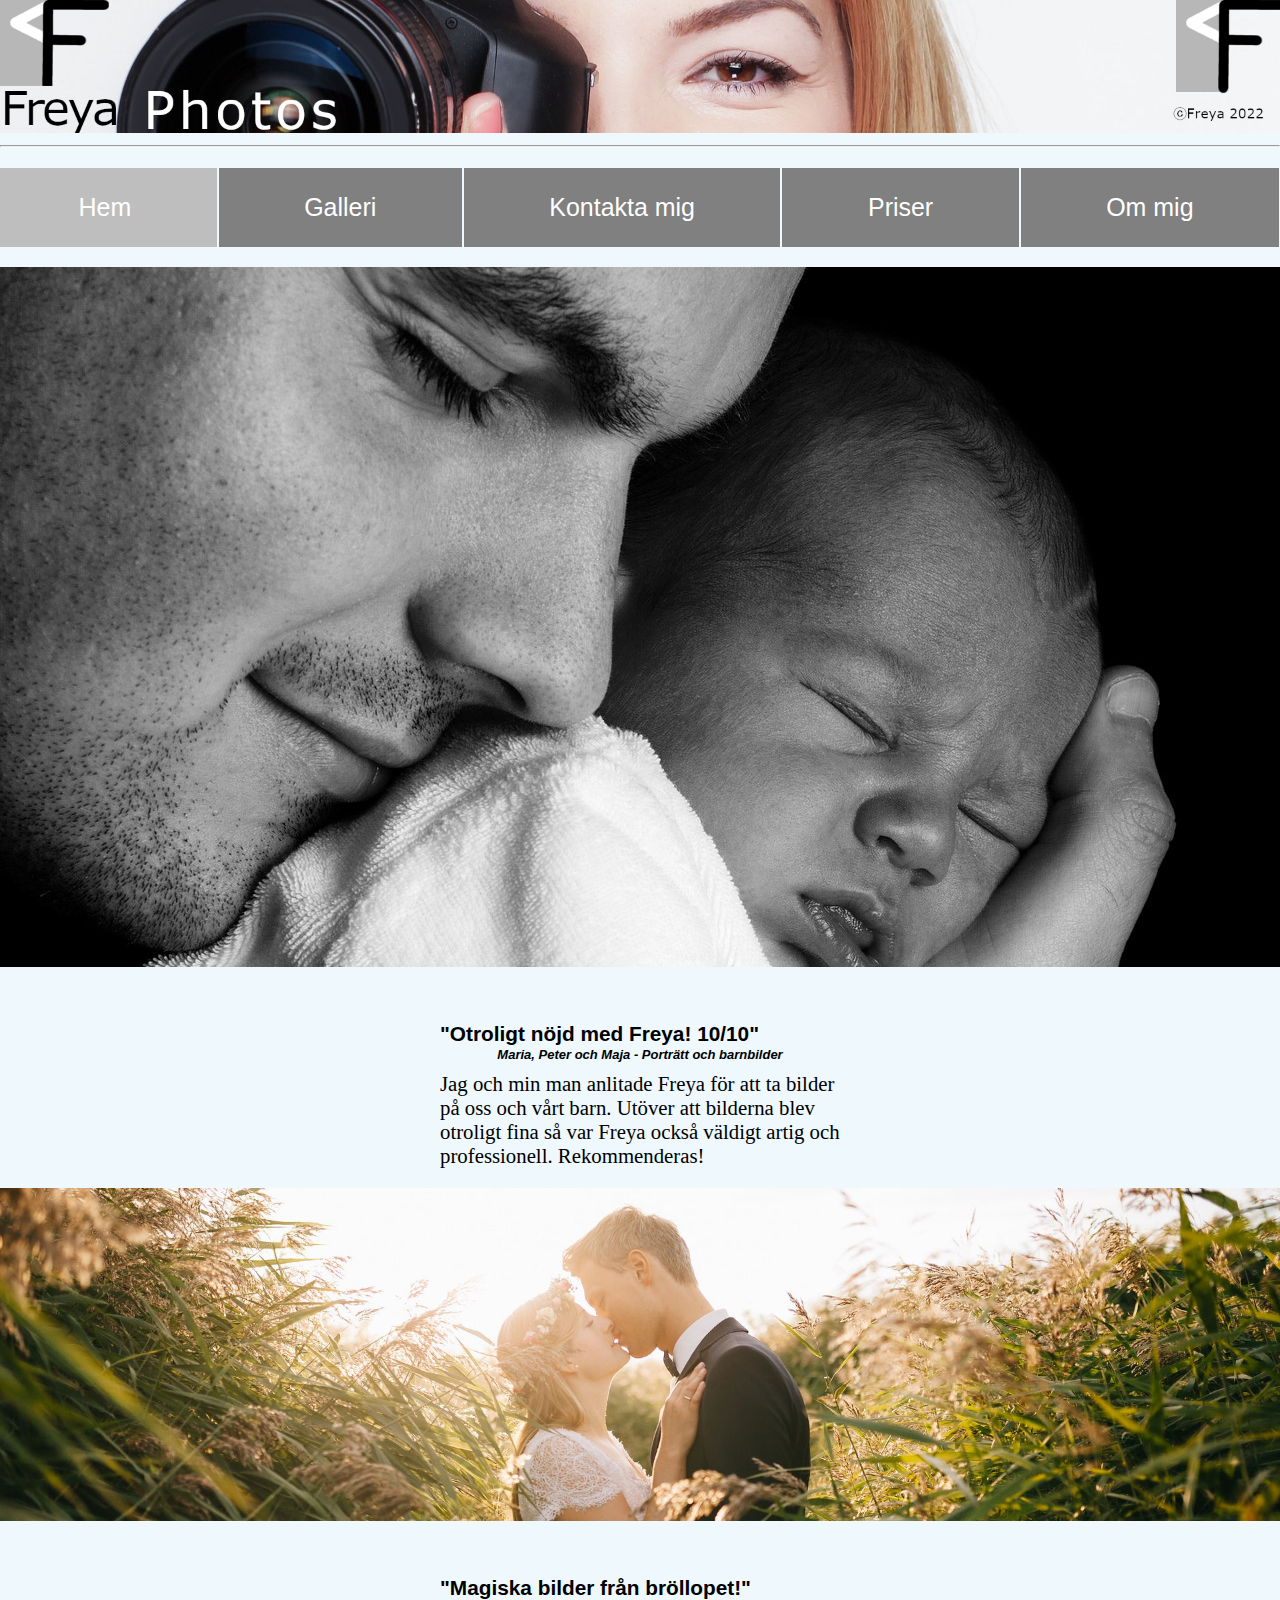
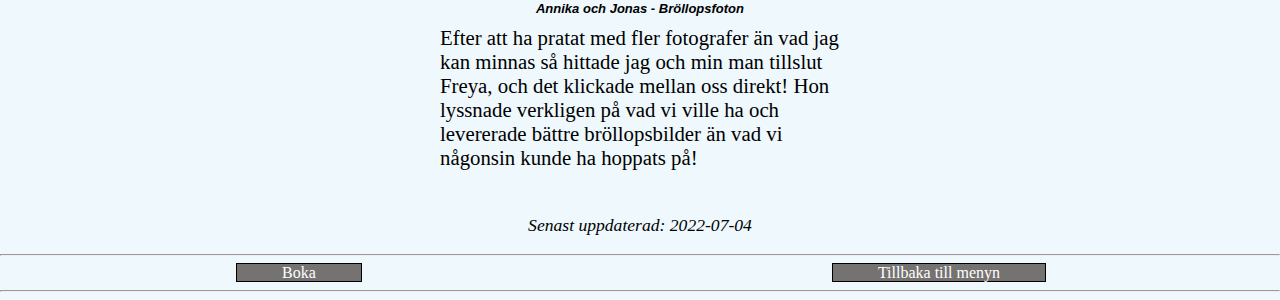
==== index.html @ 6f11b0fb "Add files via upload" ====
<!DOCTYPE html>
<html lang="en" id="top">
<head>
    <meta charset="UTF-8">
    <meta http-equiv="X-UA-Compatible" content="IE=edge">
    <meta name="viewport" content="width=device-width, initial-scale=1.0">
    <title>Freya Photos</title>
    <link rel="stylesheet" href="styles.css">
</head>

<body>
        <!-- Header -->    
        <a href="index.html"> 
            <img class="fullbredd" src="bilder/Resized/Header.jpg"  alt="Porträttbild på fotografen Freya som håller en kamera i handen" >
        </a>
        <hr> 
        <!-- Header slut -->
        <!-- Navigationsmeny -->
            <nav class="navbar">
                <ul>
                    <li class="aktiv"><a href=index.html>Hem</a></li>
                    <li><a href=galleri.html>Galleri</a></li>
                    <li><a href=kontakt.html>Kontakta mig</a></li>
                    <li><a href=priser.html>Priser</a></li>
                    <li><a href="ommig.html">Om mig</a></li>
                </ul>
            </nav>
        <!-- Navigationsmeny slut -->

        <!-- Kundrecension 1 -->
        <section>
            <img id="framsidabarnbild" class="fullbredd" src="bilder/Resized/baby.jpg" alt="Svartvit bild på en man som håller sitt barn">


            <h2 class="recensionHeader">"Otroligt nöjd med Freya! 10/10"</h2>
            <h3 class="kundNamn">Maria, Peter och Maja - Porträtt och barnbilder</h3>
            <p class="recensionsText"> 
                Jag och min man anlitade Freya
                för att ta bilder på oss och vårt barn.
                Utöver att bilderna blev otroligt fina så 
                var Freya också väldigt artig och 
                professionell. Rekommenderas!
            </p>
        </section>
          
        <!-- Kundrecension 2-->
        <section>
            <img class="fullbredd" src="bilder/Resized/Brollop.jpg"  alt="Nygift par på en äng som kysser varandra">
            <h2 class="recensionHeader">"Magiska bilder från bröllopet!"</h2>
                <h3 class="kundNamn">Annika och Jonas - Bröllopsfoton</h3>
            <p class="recensionsText"> 
                Efter att ha pratat med fler fotografer
                än vad jag kan minnas så hittade jag
                och min man tillslut Freya, och det klickade mellan oss direkt! 
                Hon lyssnade verkligen på vad vi ville ha 
                och levererade bättre bröllopsbilder än vad vi någonsin kunde ha hoppats på!
            </p>   
            
        </section>

        <!-- Senast uppdaterad text-->
        <section>
            <p class="publicerad-uppdaterad"> 
                <i>Senast uppdaterad: 2022-07-04</i>
            </p>         
        </section>
        <!-- Senast uppdaterad text SLUT-->

        <!-- Footer -->
        <footer>    
            <hr>
                <div class="footer">
                    <div> <a href="kontakt.html"> Boka </a></div>
                    <div> <a href=#top>Tillbaka till menyn</a></div>  
                </div>
            <hr>
        </footer>
        <!--Footer SLUT-->
</body>
</html>
---- styles.css ----
/* Globala textinställningar */
h1, h2, h3, .navbar a {
    font-family: Arial, Helvetica, sans-serif; 
    font-size: 1.3em;
}

/* Globala textinställningar SLUT */

#freyaHeader {
    text-align: center;
    color: black;
}

body {
    max-width: 1280px;
    margin:auto;
    background-color: rgba(110, 196, 236, 0.116); 
   /*  background-image: linear-gradient(rgb(255, 255, 255), rgb(184, 184, 184)); */
    overflow: scroll;

}
/* ---------------Navigatonsmenyn börjar--------------- */
.navbar ul {
    display: flex;
    margin-left: -2.5em;
    font-size: larger;
    text-align: center;
    
}

.navbar li {
    display: flex;
    background-color: gray;
    margin: 1px;
    flex-grow: 1;
}

.navbar li a{
    text-decoration: none;
    padding: 25px;
    color: white;
    width: 100%;
}

.navbar a:hover{
    background-color:rgb(190, 190, 190);
    color: rgb(255, 255, 255); }

li.aktiv {
    background-color:rgb(190, 190, 190);
    color: rgb(255, 255, 255); 	
}

@media screen and (max-width: 695px){

    .navbar ul {
        flex-direction: column;
    }
    .navbar li a {
        padding: 10px;
        text-align: center;
    }
}
/* ---------------Navigatonsmenyn slutar--------------- */

/* Kundrecensioner */

.recensionHeader{

    margin: 50px auto 0px auto;
    width:400px;
    padding: 1px;
} 
.recensionsText {
    margin: 10px auto 20px auto;
    max-width: 400px;
    font-size: 1.3em;
}

.kundNamn {
    text-align: center;
    margin: 0px auto 10px 0px;
    font-size: small;
    font-style: italic;
}

/* Kundrecensioner SLUT */ 

/* kontaktformulär */
.formsformular {
    margin-top: 3em;
    text-align: center;
}

.kontaktformulartext {

    display: inline-block;
    text-align: left;
    
}


/*Datum-knappar storlek*/
.datum{
    width: 100px;
}

/*Sänd-knapp storlek*/
.knappstorlek {
    width: 80px;
    height: 30px;
}


/* kontaktformulär SLUT */

.fullbredd{
    width: 100%;
    height: auto;
}


/* Galleribilder flexbox */

.bildbehallare{
    display: flex;
    margin: 0 auto;
    flex-wrap: wrap;
}

.flexboxbild {
  width: 320px;
  flex-basis: 100%;
  padding: 1px;
  box-sizing: border-box;
}

.flexboxbild:hover {
    opacity: 0.7;
    transition:0.5s;
    
}
.bredd1280{
width: 100%;
   }
    /* media query för galleri */
    @media screen and (min-width: 695px)
    {
        .flexboxbild {
            flex-basis: 50%;
        }
    }

    @media screen and (min-width: 977px)
    {
        .flexboxbild {
            flex-basis: 33.33%;   
        }
    }
    /* media query för galleri SLUT */
/* Galleribilder flexbox SLUT */

/* Prislista tabell*/
#priser{
text-align: center;
margin-top: 2.5em;
}

.pristabell {
text-align: left;
border-collapse:collapse;
font-size: 1.3em;
width: 100%;
}

.pristabell th, td{
    border: 1px solid black; 
    padding: 20px;
}
.radbredd {
    width: 0;
}

.ljusbakgrund{
background-color: rgba(255, 255, 255, 0.986);
}
.morkbakgrund{
background-color: rgb(206, 203, 203);
}

.kontaktamig {
text-align: center;
}

    /* Media query för tabell*/
    @media screen and (max-width: 864px){
        .pristabell{
            font-size: 1em;
        }
        .pristabell th, td {
            padding: 15px;
        }
    }

    @media screen and (max-width: 695px){
        .pristabell{
            font-size: 0.9em;
            margin: 0px auto;
        }
        .pristabell th, td{
            padding: 10px;
    }
    }

    @media screen and (max-width: 550px) {
        .pristabell {
            width: 100%;
            font-size: 0.9em;
        }
        .pristabell th, td{
            padding:5px;
        }
    }


    /* Media query för tabell SLUT*/
/* Prislista tabell SLUT */


/* Om Freya text*/


.freyatextheader{
text-align: center;
}

.freyatext{
max-width: 640px;
margin: 30px auto;
font-size: 1.2em;

}

.freya {
max-width: 640px;
margin: 0px auto;
display: block;
}

/* Om Freya text SLUT */

/* Datum då sidan uppdaterades */
.publicerad-uppdaterad{
    font-size: 1.1em;
    text-align: center;
    margin-top: 45px;
}
/* Datum då sidan uppdaterades */

/* Centrerad text för landningssida */
.centreradtext {
    text-align: center;
}


/* Footer */
.footer {
    display: flex;
}
.footer div {
    margin: 0 auto;
    text-align: center;
    min-width: 130px;}
.footer div a {
    background-color: rgb(117, 114, 114);
    padding: 0px 45px;
    border: 1px solid black;
    color: white;
    text-decoration: none;
}

/* Footer SLUT */
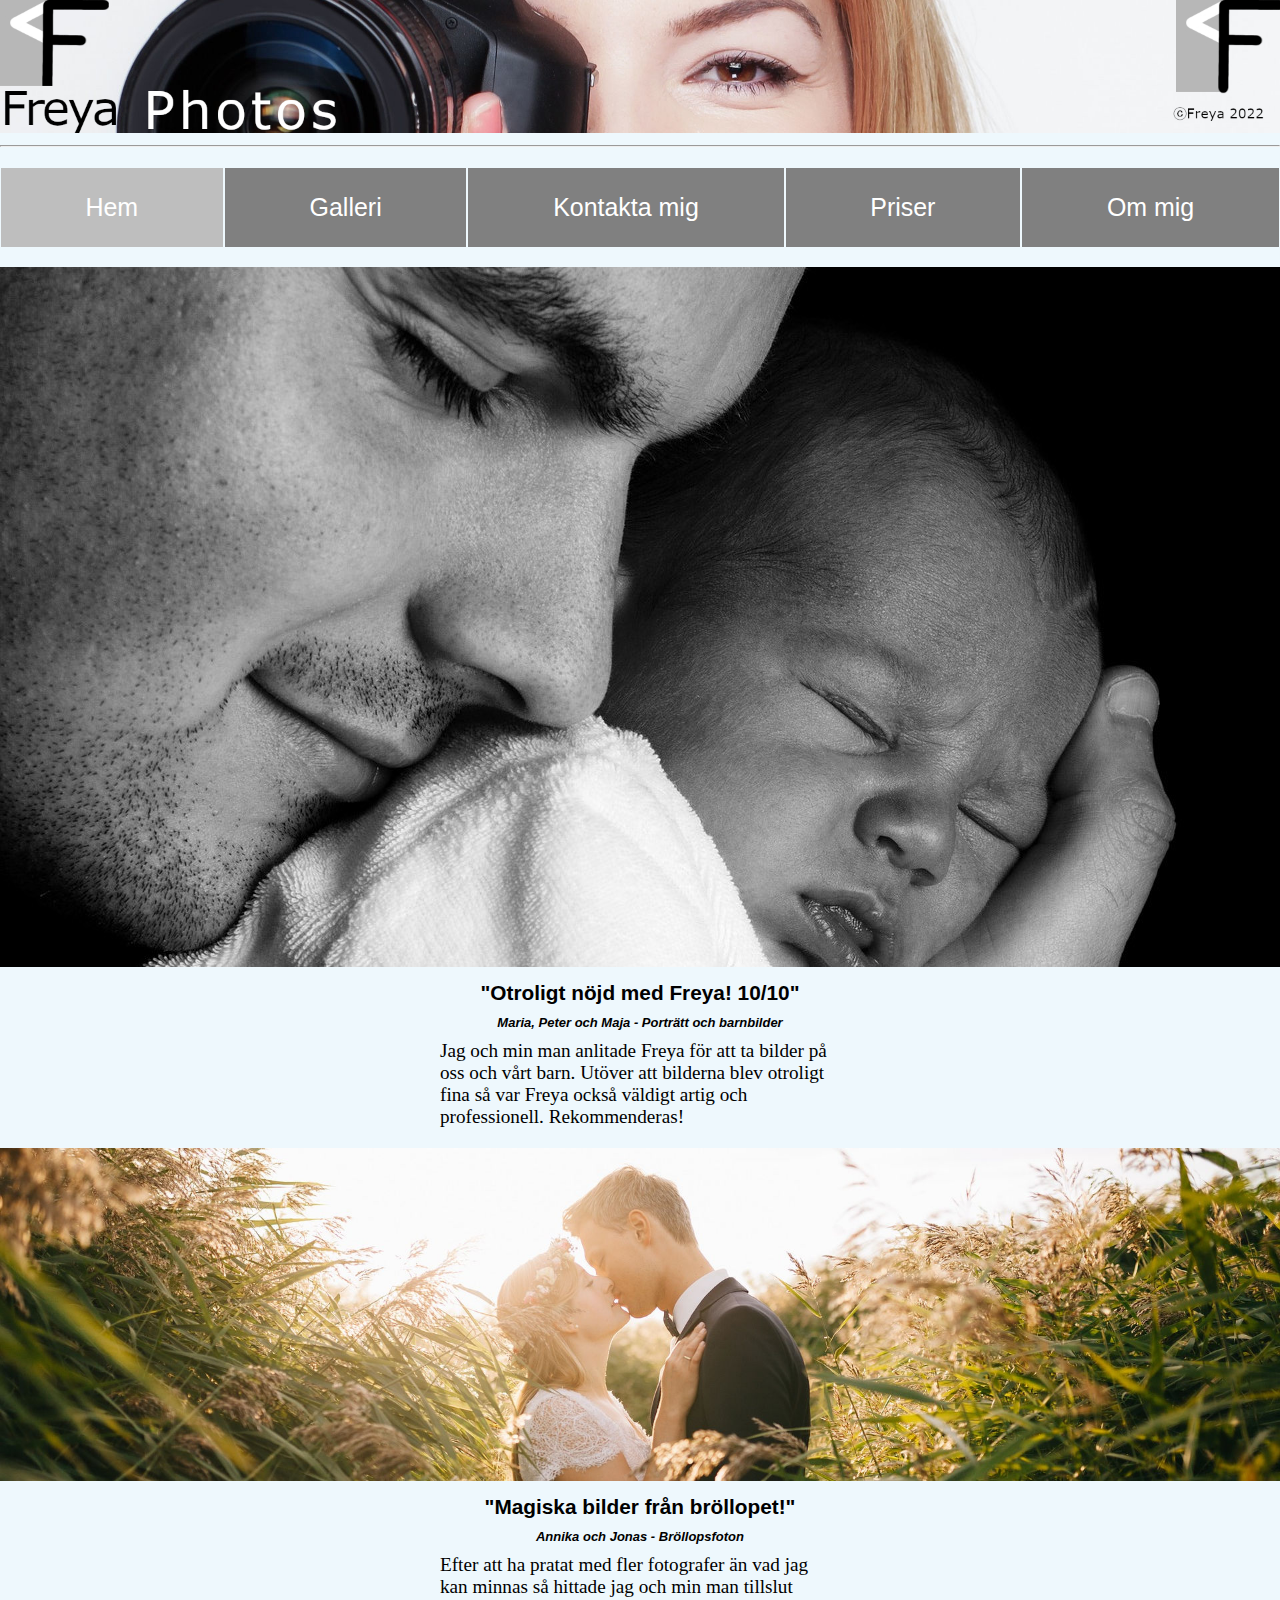
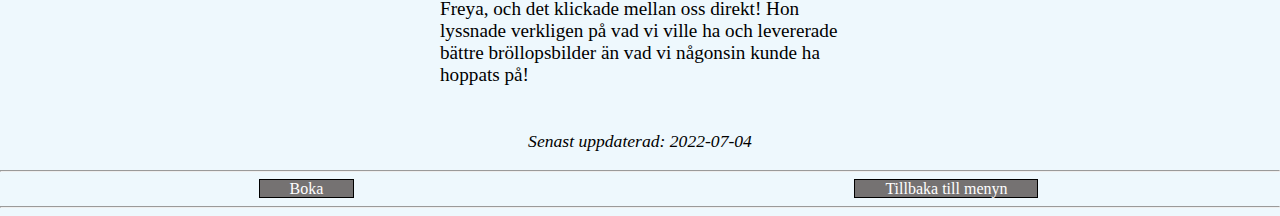
==== commit 46673797: "Update index.html" ====
--- a/index.html
+++ b/index.html
@@ -59,11 +59,11 @@
         </section>
 
         <!-- Senast uppdaterad text-->
-        <section>
+        <div>
             <p class="publicerad-uppdaterad"> 
                 <i>Senast uppdaterad: 2022-07-04</i>
             </p>         
-        </section>
+        </div>
         <!-- Senast uppdaterad text SLUT-->
 
         <!-- Footer -->
@@ -77,4 +77,4 @@
         </footer>
         <!--Footer SLUT-->
 </body>
-</html>+</html>
--- a/styles.css
+++ b/styles.css
@@ -11,18 +11,20 @@
     color: black;
 }
 
+
+
 body {
+    margin: 0px auto 0px auto;
     max-width: 1280px;
-    margin:auto;
     background-color: rgba(110, 196, 236, 0.116); 
    /*  background-image: linear-gradient(rgb(255, 255, 255), rgb(184, 184, 184)); */
     overflow: scroll;
-
-}
+}
+
 /* ---------------Navigatonsmenyn börjar--------------- */
 .navbar ul {
     display: flex;
-    margin-left: -2.5em;
+    margin-left: -2.1em;
     font-size: larger;
     text-align: center;
     
@@ -64,17 +66,20 @@
 /* ---------------Navigatonsmenyn slutar--------------- */
 
 /* Kundrecensioner */
+.recensionHeader, .recensionsText, .kundNamn {
+    margin: 10px auto ;
+}
 
 .recensionHeader{
-
-    margin: 50px auto 0px auto;
-    width:400px;
-    padding: 1px;
+    margin: 10px auto 10px auto ;
+    max-width:500px;
+    text-align: center;
+    
 } 
 .recensionsText {
     margin: 10px auto 20px auto;
     max-width: 400px;
-    font-size: 1.3em;
+    font-size: 1.2em;
 }
 
 .kundNamn {
@@ -87,23 +92,22 @@
 /* Kundrecensioner SLUT */ 
 
 /* kontaktformulär */
+
 .formsformular {
     margin-top: 3em;
     text-align: center;
 }
 
 .kontaktformulartext {
-
     display: inline-block;
     text-align: left;
-    
 }
 
 
 /*Datum-knappar storlek*/
 .datum{
-    width: 100px;
-}
+    width: 90%;
+    }
 
 /*Sänd-knapp storlek*/
 .knappstorlek {
@@ -177,9 +181,6 @@
     border: 1px solid black; 
     padding: 20px;
 }
-.radbredd {
-    width: 0;
-}
 
 .ljusbakgrund{
 background-color: rgba(255, 255, 255, 0.986);
@@ -192,7 +193,7 @@
 text-align: center;
 }
 
-    /* Media query för tabell*/
+    /* Media query för pristabell*/
     @media screen and (max-width: 864px){
         .pristabell{
             font-size: 1em;
@@ -214,16 +215,25 @@
 
     @media screen and (max-width: 550px) {
         .pristabell {
-            width: 100%;
-            font-size: 0.9em;
+            font-size: 0.8em;
         }
         .pristabell th, td{
             padding:5px;
         }
     }
 
-
-    /* Media query för tabell SLUT*/
+    @media screen and (max-width: 375px) {
+        .pristabell {
+            font-size: 0.8em;
+        }
+        .pristabell th, td{
+            padding: 0px;
+        }
+    }
+
+
+
+    /* Media query för pristabell SLUT*/
 /* Prislista tabell SLUT */
 
 
@@ -238,13 +248,17 @@
 max-width: 640px;
 margin: 30px auto;
 font-size: 1.2em;
-
+padding-left: 20px;
+padding-right: 20px;
 }
 
 .freya {
+
+display: block;
+margin: 0px auto;
 max-width: 640px;
-margin: 0px auto;
-display: block;
+width: 100%;
+
 }
 
 /* Om Freya text SLUT */
@@ -273,7 +287,7 @@
     min-width: 130px;}
 .footer div a {
     background-color: rgb(117, 114, 114);
-    padding: 0px 45px;
+    padding: 0px 30px;
     border: 1px solid black;
     color: white;
     text-decoration: none;
@@ -281,3 +295,24 @@
 
 /* Footer SLUT */
 
+/* mediascreen anpassning för mindre mobilskärmar */
+
+@media screen and (max-width: 550px) {
+  
+    body {
+        padding-left: 3px;
+        padding-right: 3px;
+    }
+
+    .recensionHeader, .recensionsText, .kundNamn{
+        padding-left: 20px;
+        padding-right: 20px;
+    }
+    
+    * th {
+        height: 50px;
+        font-size: 0.7em;
+    }
+}
+
+/* mediascreen anpassning för mindre mobilskärmar SLUT */
